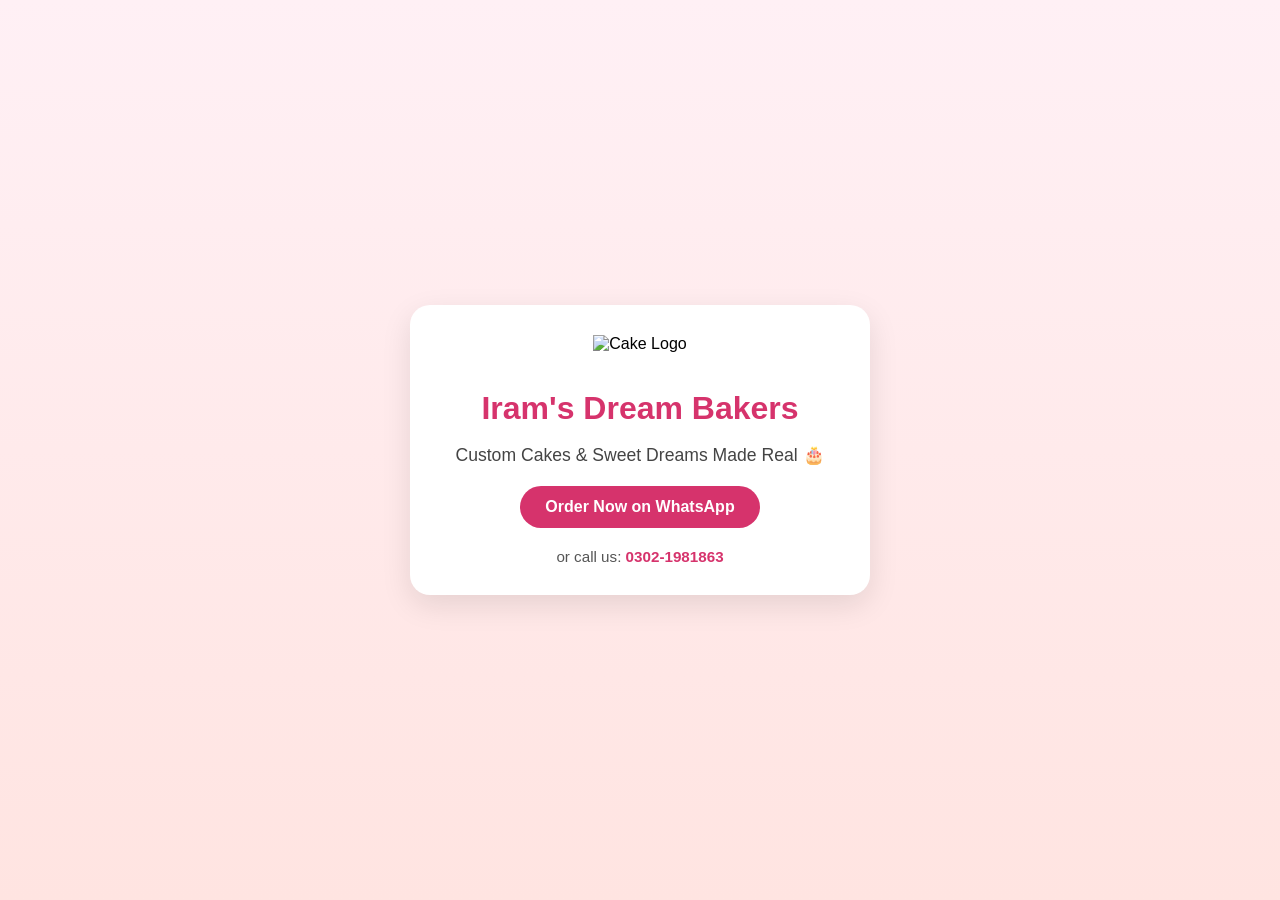
==== index.html @ 935b59e2 "Create index.html This is the homepage for Iram's Dream Bakers website showcasing delicious cakes an" ====
<!DOCTYPE html>
<html lang="en">
<head>
  <meta charset="UTF-8" />
  <meta name="viewport" content="width=device-width, initial-scale=1.0"/>
  <title>Iram's Dream Bakers</title>
  <style>
    body {
      margin: 0;
      padding: 0;
      font-family: 'Segoe UI', sans-serif;
      background: linear-gradient(to bottom, #fff0f5, #ffe4e1);
      display: flex;
      justify-content: center;
      align-items: center;
      height: 100vh;
      text-align: center;
    }

    .card {
      background: white;
      border-radius: 20px;
      padding: 30px;
      box-shadow: 0 10px 30px rgba(0,0,0,0.1);
      max-width: 90%;
      width: 400px;
    }

    .card img {
      width: 100px;
      margin-bottom: 15px;
    }

    h1 {
      color: #d6336c;
      margin-bottom: 10px;
    }

    p {
      color: #444;
      font-size: 1.1em;
      margin-bottom: 20px;
    }

    .btn {
      background: #d6336c;
      color: white;
      text-decoration: none;
      padding: 12px 25px;
      border-radius: 25px;
      font-weight: bold;
      transition: background 0.3s ease;
      display: inline-block;
    }

    .btn:hover {
      background: #b02a53;
    }

    .contact {
      margin-top: 20px;
      font-size: 0.95em;
      color: #555;
    }

    .contact a {
      color: #d6336c;
      text-decoration: none;
      font-weight: bold;
    }
  </style>
</head>
<body>
  <div class="card">
    <img src="https://img.icons8.com/external-flat-icons-inmotus-design/100/cake.png" alt="Cake Logo"/>
    <h1>Iram's Dream Bakers</h1>
    <p>Custom Cakes & Sweet Dreams Made Real 🎂</p>
    <a href="https://wa.me/923021981863" class="btn">Order Now on WhatsApp</a>
    <div class="contact">
      or call us: <a href="tel:+923021981863">0302-1981863</a>
    </div>
  </div>
</body>
</html>
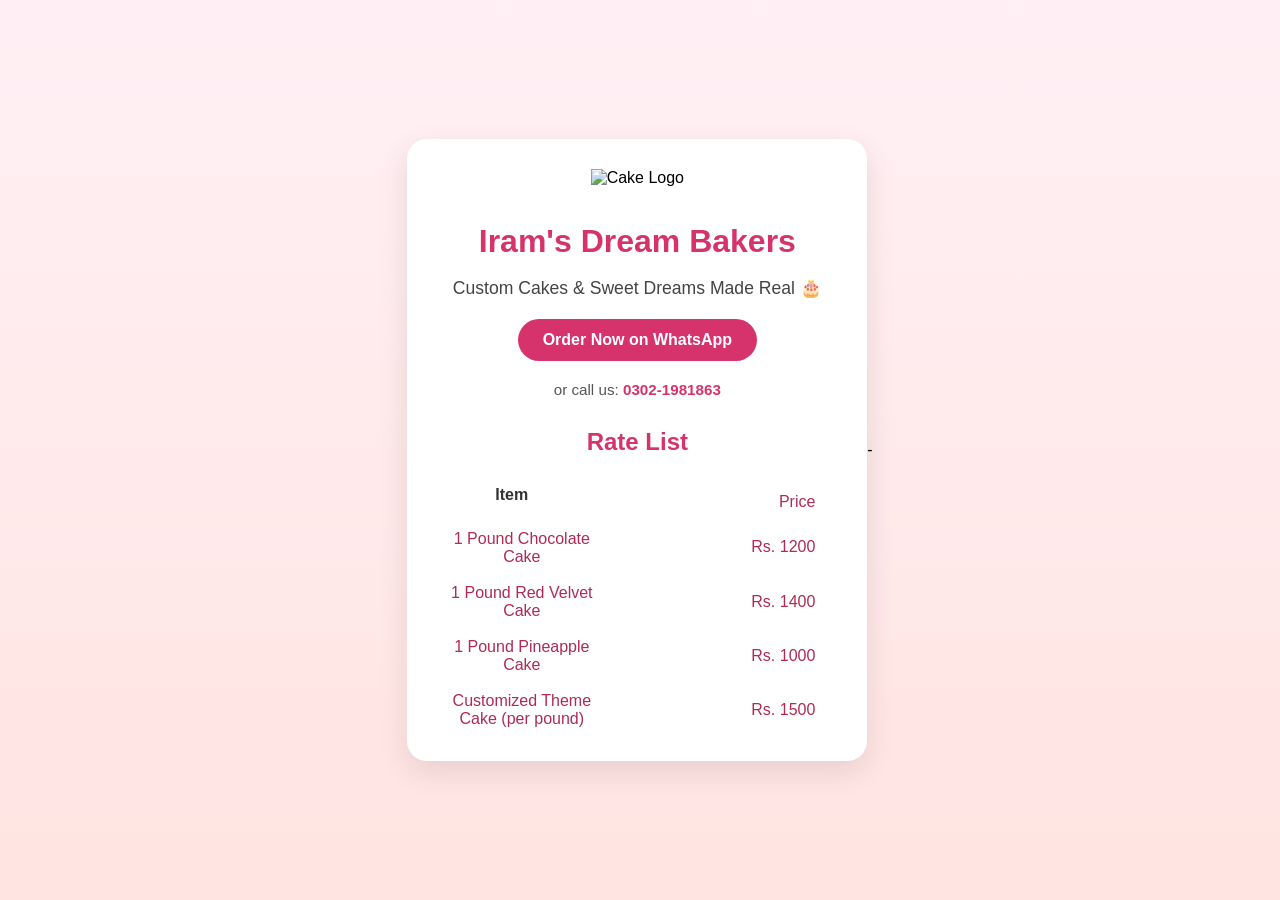
==== commit 9519022b: "Update index.html In this update, the padding between the "Item" and "Price" columns in the product " ====
--- a/index.html
+++ b/index.html
@@ -68,17 +68,68 @@
       text-decoration: none;
       font-weight: bold;
     }
+
+    table th{
+      width: 115px;
+     padding-right: 13px;
+    }
+
+    table td{
+      padding-right: 20px;
+      color: #b02a53;
+
+    }
+
+    th{
+      padding-left: 56px;
+  
+    }
+
+    td{
+      padding-top: 15px;
+      
+    }
+    
   </style>
 </head>
 <body>
   <div class="card">
-    <img src="https://img.icons8.com/external-flat-icons-inmotus-design/100/cake.png" alt="Cake Logo"/>
+    <img src="" alt="Cake Logo"/>
     <h1>Iram's Dream Bakers</h1>
     <p>Custom Cakes & Sweet Dreams Made Real 🎂</p>
     <a href="https://wa.me/923021981863" class="btn">Order Now on WhatsApp</a>
     <div class="contact">
       or call us: <a href="tel:+923021981863">0302-1981863</a>
     </div>
+    
+    <h2 style="color:#d6336c; margin-top: 30px;">Rate List</h2>
+    <table style="width:100%; margin-top:15px; font-size:1em; color:#333;">
+      <tr>
+        
+        <th style="text-align:left;">Item</th>
+        <td style="text-align:right;">Price</td>
+       
+      </tr>
+      <tr>
+        
+        <td> <img src="" alt="">1 Pound Chocolate Cake</td>
+        <td style="text-align:right;">Rs. 1200</td>
+       
+      </tr>
+      <tr>
+        <td>1 Pound Red Velvet Cake</td>
+        <td style="text-align:right;">Rs. 1400</td>
+      </tr>
+      <tr>
+        <td>1 Pound Pineapple Cake</td>
+        <td style="text-align:right;">Rs. 1000</td>
+      </tr>
+      <tr>
+        <td>Customized Theme Cake (per pound)</td>
+        <td style="text-align:right;">Rs. 1500</td>
+      </tr>
+    </table>
+    
   </div>
 </body>
-</html>
+</html>  -
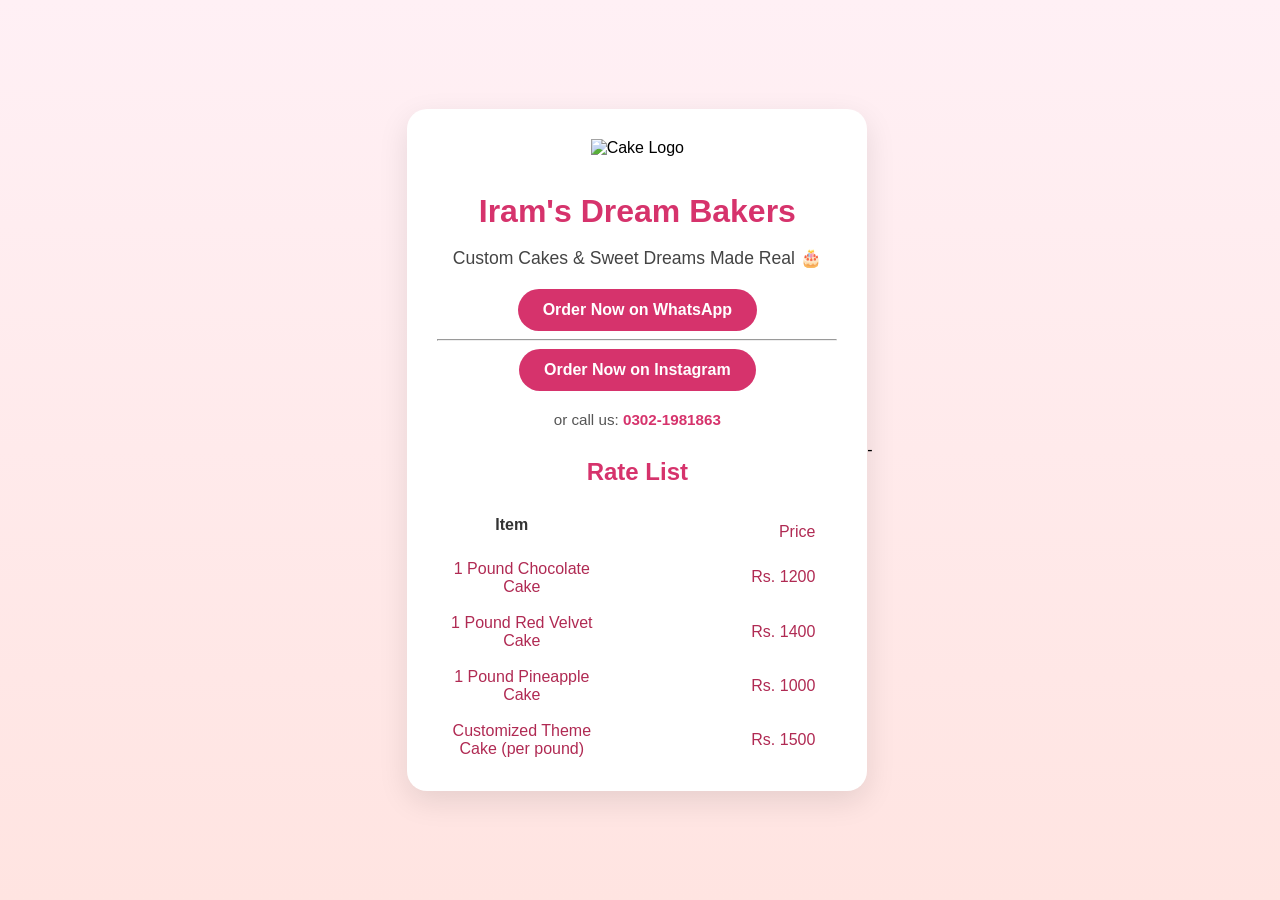
==== commit d2e9a800: "Update index.html" ====
--- a/index.html
+++ b/index.html
@@ -98,6 +98,7 @@
     <h1>Iram's Dream Bakers</h1>
     <p>Custom Cakes & Sweet Dreams Made Real 🎂</p>
     <a href="https://wa.me/923021981863" class="btn">Order Now on WhatsApp</a>
+     <hr><a href="https://www.instagram.com/irumfaisalirum0" class="btn" target="_blank">Order Now on Instagram</a>
     <div class="contact">
       or call us: <a href="tel:+923021981863">0302-1981863</a>
     </div>
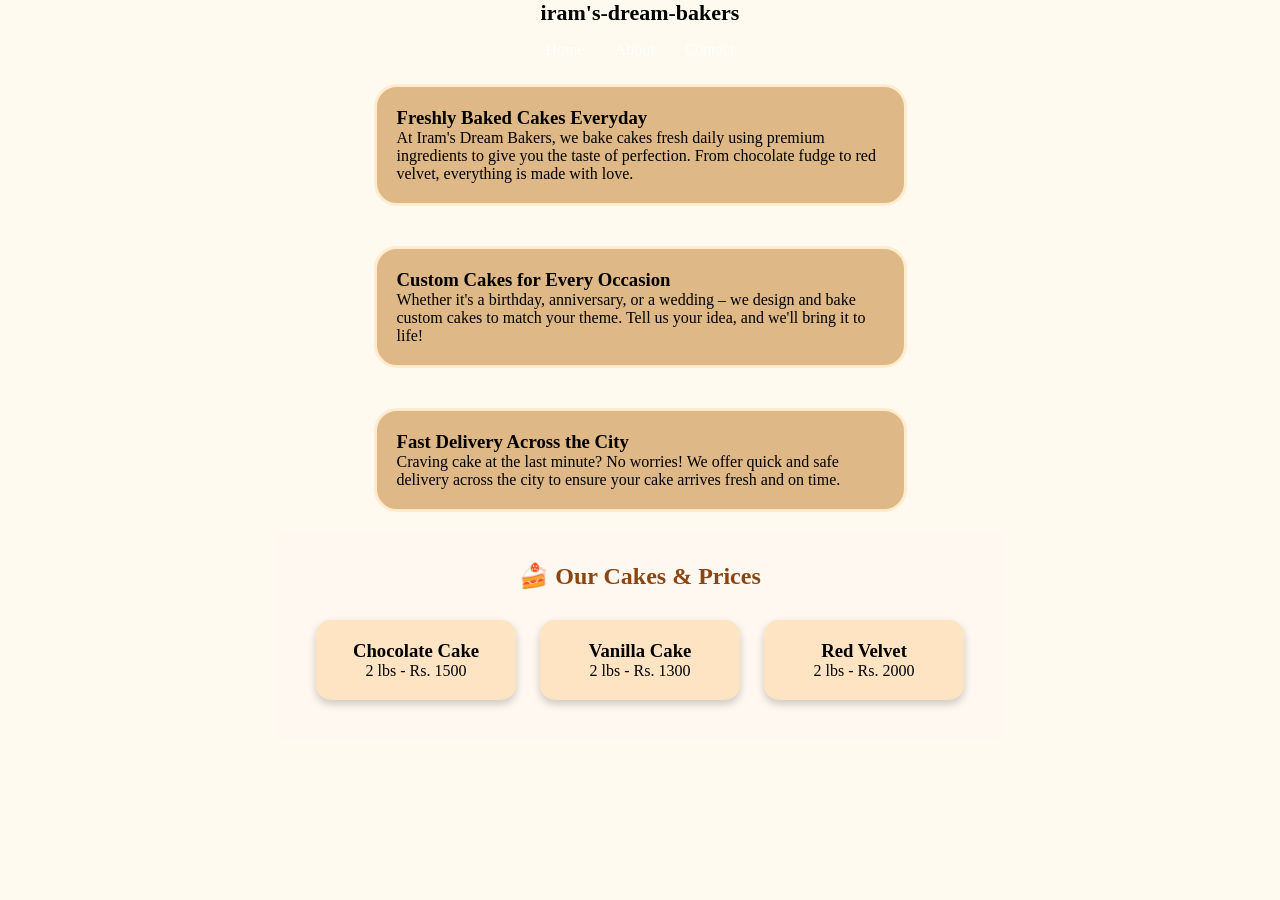
==== commit 5a68abee: "Add website files (index, about, contact, style)" ====
--- a/index.html
+++ b/index.html
@@ -1,136 +1,147 @@
-<!DOCTYPE html>
-<html lang="en">
-<head>
-  <meta charset="UTF-8" />
-  <meta name="viewport" content="width=device-width, initial-scale=1.0"/>
-  <title>Iram's Dream Bakers</title>
-  <style>
-    body {
-      margin: 0;
-      padding: 0;
-      font-family: 'Segoe UI', sans-serif;
-      background: linear-gradient(to bottom, #fff0f5, #ffe4e1);
-      display: flex;
-      justify-content: center;
-      align-items: center;
-      height: 100vh;
-      text-align: center;
-    }
-
-    .card {
-      background: white;
-      border-radius: 20px;
-      padding: 30px;
-      box-shadow: 0 10px 30px rgba(0,0,0,0.1);
-      max-width: 90%;
-      width: 400px;
-    }
-
-    .card img {
-      width: 100px;
-      margin-bottom: 15px;
-    }
-
-    h1 {
-      color: #d6336c;
-      margin-bottom: 10px;
-    }
-
-    p {
-      color: #444;
-      font-size: 1.1em;
-      margin-bottom: 20px;
-    }
-
-    .btn {
-      background: #d6336c;
-      color: white;
-      text-decoration: none;
-      padding: 12px 25px;
-      border-radius: 25px;
-      font-weight: bold;
-      transition: background 0.3s ease;
-      display: inline-block;
-    }
-
-    .btn:hover {
-      background: #b02a53;
-    }
-
-    .contact {
-      margin-top: 20px;
-      font-size: 0.95em;
-      color: #555;
-    }
-
-    .contact a {
-      color: #d6336c;
-      text-decoration: none;
-      font-weight: bold;
-    }
-
-    table th{
-      width: 115px;
-     padding-right: 13px;
-    }
-
-    table td{
-      padding-right: 20px;
-      color: #b02a53;
-
-    }
-
-    th{
-      padding-left: 56px;
-  
-    }
-
-    td{
-      padding-top: 15px;
-      
-    }
-    
-  </style>
-</head>
-<body>
-  <div class="card">
-    <img src="" alt="Cake Logo"/>
-    <h1>Iram's Dream Bakers</h1>
-    <p>Custom Cakes & Sweet Dreams Made Real 🎂</p>
-    <a href="https://wa.me/923021981863" class="btn">Order Now on WhatsApp</a>
-     <hr><a href="https://www.instagram.com/irumfaisalirum0" class="btn" target="_blank">Order Now on Instagram</a>
-    <div class="contact">
-      or call us: <a href="tel:+923021981863">0302-1981863</a>
-    </div>
-    
-    <h2 style="color:#d6336c; margin-top: 30px;">Rate List</h2>
-    <table style="width:100%; margin-top:15px; font-size:1em; color:#333;">
-      <tr>
-        
-        <th style="text-align:left;">Item</th>
-        <td style="text-align:right;">Price</td>
-       
-      </tr>
-      <tr>
-        
-        <td> <img src="" alt="">1 Pound Chocolate Cake</td>
-        <td style="text-align:right;">Rs. 1200</td>
-       
-      </tr>
-      <tr>
-        <td>1 Pound Red Velvet Cake</td>
-        <td style="text-align:right;">Rs. 1400</td>
-      </tr>
-      <tr>
-        <td>1 Pound Pineapple Cake</td>
-        <td style="text-align:right;">Rs. 1000</td>
-      </tr>
-      <tr>
-        <td>Customized Theme Cake (per pound)</td>
-        <td style="text-align:right;">Rs. 1500</td>
-      </tr>
-    </table>
-    
-  </div>
-</body>
-</html>  -
+<!DOCTYPE html>
+<html lang="en">
+<head>
+    <meta charset="UTF-8">
+    <meta name="viewport" content="width=device-width, initial-scale=1.0">
+    <title>Document</title>
+  <link rel="stylesheet" href="style.css">
+</head>
+<body>
+    
+    
+    <header>
+        <nav>
+          <div class="left">iram's-dream-bakers</div>
+          <div class="right">
+            <ul>
+              <li><a href="/home section.html">Home</a></li>
+              <li><a href="/about.html">About</a></li>
+              <li><a href="/contect.html">Contact</a></li>
+            </ul>
+          </div>
+        </nav>
+      </header>
+      
+    
+    
+      <div class="container">
+        <h3>Freshly Baked Cakes Everyday</h3>
+        <p id="first">
+          At Iram's Dream Bakers, we bake cakes fresh daily using premium ingredients to give you the taste of perfection. From chocolate fudge to red velvet, everything is made with love.
+        </p>
+      </div>
+      
+      <div class="container">
+        <h3>Custom Cakes for Every Occasion</h3>
+        <p id="second">
+          Whether it's a birthday, anniversary, or a wedding – we design and bake custom cakes to match your theme. Tell us your idea, and we'll bring it to life!
+        </p>
+      </div>
+      
+      <div class="container">
+        <h3>Fast Delivery Across the City</h3>
+        <p id="third">
+          Craving cake at the last minute? No worries! We offer quick and safe delivery across the city to ensure your cake arrives fresh and on time.
+        </p>
+      </div>
+      
+
+          
+          <section class="rate-cards">
+            <h2>🍰 Our Cakes & Prices</h2>
+            <div class="card">
+              <h3>Chocolate Cake</h3>
+              <p>2 lbs - Rs. 1500</p>
+            </div>
+            <div class="card">
+              <h3>Vanilla Cake</h3>
+              <p>2 lbs - Rs. 1300</p>
+            </div>
+            <div class="card">
+              <h3>Red Velvet</h3>
+              <p>2 lbs - Rs. 2000</p>
+            </div>
+          </section>
+          
+</body>
+</html>
+
+
+
+
+
+
+
+        <!-- <section class="rate-list">
+            <h2>🍰 Cake Rate List</h2>
+            <table>
+              <thead>
+                <tr>
+                  <th>Cake Name</th>
+                  <th>Size</th>
+                  <th>Price (Rs.)</th>
+                </tr>
+              </thead>
+              <tbody>
+                <tr>
+                  <td>Chocolate Fudge Cake</td>
+                  <td>2 lbs</td>
+                  <td>1500</td>
+                </tr>
+                <tr>
+                  <td>Black Forest Cake</td>
+                  <td>2.5 lbs</td>
+                  <td>1800</td>
+                </tr>
+                <tr>
+                  <td>Red Velvet Cake</td>
+                  <td>2 lbs</td>
+                  <td>2000</td>
+                </tr>
+                <tr>
+                  <th>desart Name</th>
+                  <th>Size</th>
+                  <th>Price (Rs.)</th>
+                </tr>
+              </thead>
+              <tbody>
+                <tr>
+                  <td>Chocolate Fudge Cake</td>
+                  <td>2 lbs</td>
+                  <td>1500</td>
+                </tr>
+                <tr>
+                  <td>Black Forest Cake</td>
+                  <td>2.5 lbs</td>
+                  <td>1800</td>
+                </tr>
+                <tr>
+                  <td>Red Velvet Cake</td>
+                  <td>2 lbs</td>
+                  <td>2000</td>
+                </tr>
+                <tr>
+                  <th>Cake Name</th>
+                  <th>Size</th>
+                  <th>Price (Rs.)</th>
+                </tr>
+              </thead>
+              <tbody>
+                <tr>
+                  <td>Chocolate Fudge Cake</td>
+                  <td>2 lbs</td>
+                  <td>1500</td>
+                </tr>
+                <tr>
+                  <td>Black Forest Cake</td>
+                  <td>2.5 lbs</td>
+                  <td>1800</td>
+                </tr>
+                <tr>
+                  <td>Red Velvet Cake</td>
+                  <td>2 lbs</td>
+                  <td>2000</td>
+                </tr>
+              </tbody>
+            </table>
+          </section> -->
--- a/style.css
+++ b/style.css
@@ -0,0 +1,168 @@
+* {
+    margin: 0;
+    padding: 0;
+    box-sizing: border-box;
+}
+
+
+  
+
+  .rate-cards {
+    text-align: center;
+    padding: 30px;
+    background-color: #fff8f0;
+  }
+  
+  .rate-cards h2 {
+    margin-bottom: 20px;
+    color: #8b4513;
+  }
+  
+  .card {
+    display: inline-block;
+    background-color: #ffe4c4;
+    padding: 20px;
+    margin: 10px;
+    border-radius: 15px;
+    width: 200px;
+    box-shadow: 0 4px 8px rgba(0,0,0,0.2);
+  }
+  
+
+body{
+    
+        margin: 0;
+        padding: 0;
+        background-color: #fffaf0;
+        display: flex;
+        flex-direction: column;
+        align-items: center;
+      
+    
+}
+    
+.container {
+    background-color: burlywood;
+    border: 3px solid blanchedalmond;
+    width: 90%;               
+    max-width: 533px;        
+    margin: 20px auto;
+    padding: 20px;
+    border-radius: 23px;
+    box-sizing: border-box;
+  }
+  
+
+        /
+
+/* Navbar */
+nav {
+    display: flex;
+    flex-direction: column;
+    align-items: center;
+    background-color: black;
+    color: white;
+    padding: 10px;
+  }
+  
+  .left {
+    font-size: 22px;
+    font-weight: bold;
+    margin-bottom: 10px;
+    text-align: center;
+  }
+  
+  .right ul {
+    display: flex;
+    flex-wrap: wrap;
+    justify-content: center;
+    list-style: none;
+    padding: 0;
+    margin: 0;
+  }
+  
+  .right ul li {
+    margin: 5px 15px;
+  }
+  
+  .right ul li a {
+    color: white;
+    text-decoration: none;
+    font-size: 16px;
+    transition: color 0.3s;
+  }
+  
+  .right ul li a:hover {
+    color: #ffcc00;
+    cursor: pointer;
+  }
+  
+
+
+
+
+
+
+
+
+
+
+
+
+
+
+/* .rate-list {
+    padding: 30px;
+    text-align: center;
+    background-color: #fff5e6;
+  }
+  
+  .rate-list h2 {
+    margin-bottom: 20px;
+    color: #663300;
+  }
+  
+  table {
+    width: 80%;
+    margin: auto;
+    border-collapse: collapse;
+    background-color: #fff;
+    box-shadow: 0 0 10px #ccc;
+  }
+  
+  th, td {
+    padding: 15px;
+    border: 1px solid #ddd;
+  }
+  
+  th {
+    background-color: #f57c00;
+    color: white;
+  } */
+
+  * we can set margin/padding for too, bottom, left and right like this */
+        /* padding for too, bottom, left and right like this 
+        padding for too, bottom, left and right like this 
+        padding for too, bottom, left and right like this  */
+
+        
+         /* padding-top: 70px;
+         padding-bottom: 70px;  
+         padding-right: 70px;  
+         padding-left: 70px; */
+
+         /* margin-top: 3px;
+         margin-bottom: 5px;
+         margin-left: 34px;
+         margin-right: 5px; */
+
+         /* margin = bottom, left and right like this */
+         /* padding = bottom, left and right like this  */
+         /* padding = bottom, left and right like this  */
+         
+          
+         /* padding = bottom, left and right like this  */
+         /* margin = bottom, left and right like this  */
+
+           /* padding = top bottom right left  */
+         
